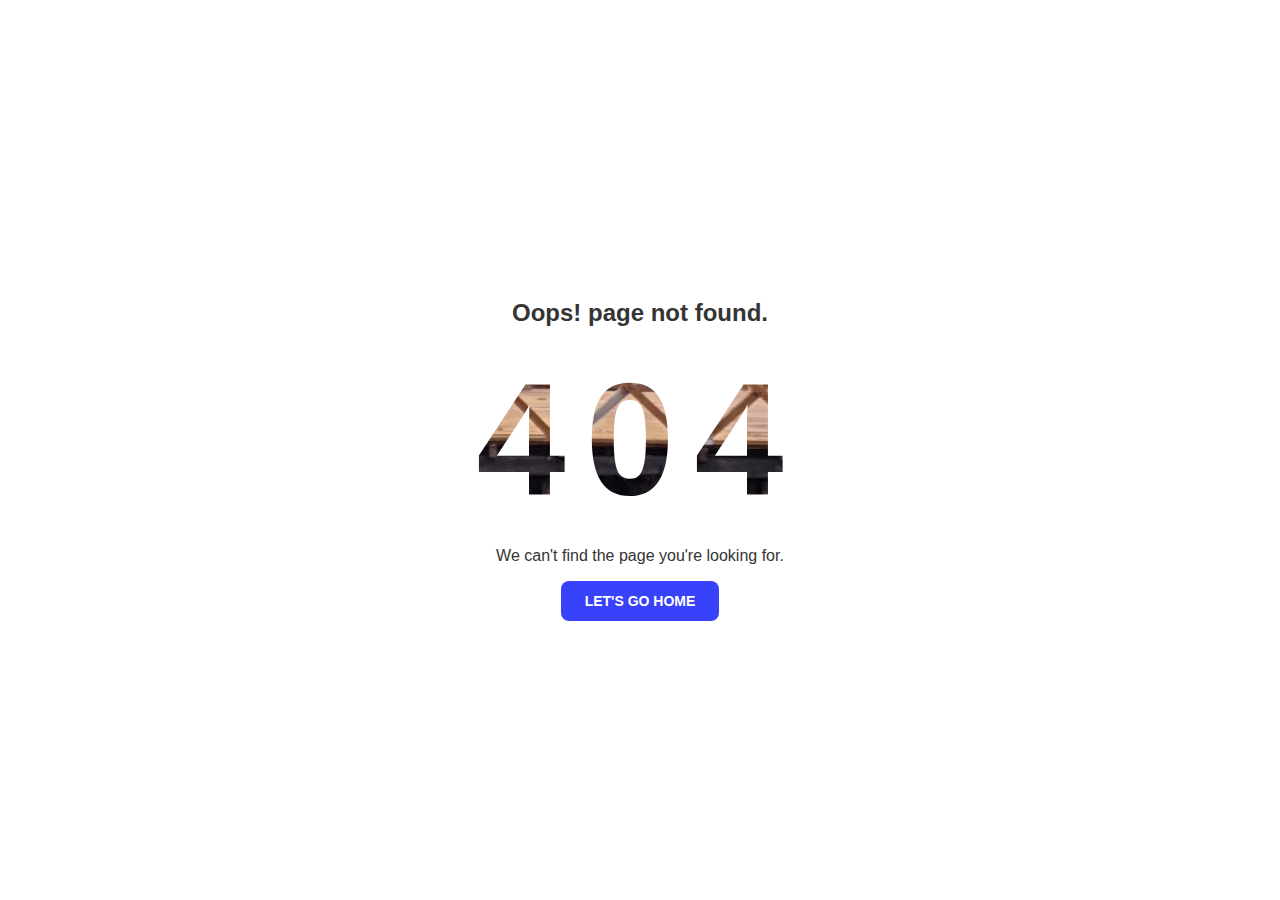
==== 404page.html @ da9c40e6 "added 404 error page" ====
<!DOCTYPE html>
<html lang="en">
<head>
    <meta charset="UTF-8">
    <meta name="viewport" content="width=device-width, initial-scale=1.0">
    <title>404 Error | Pratap's Portfolio</title>
    <meta name="author" content="Pratap Parui | Mr Parui Web Portfolio">
    <!-- ! change it while in devlopment -->
    <meta name="description" content="This is a Portfolio for Pratap Parui">
    <meta name="keywords" content="frontend developer, frontend designer, frontend engineer, Graphic designer,ui designer, ux designer, ui ux designer, blogger, blogging,freelancing, technical writter, content writter">


 <!-- Favicon -->
 <link rel="icon" href="resources/favicon.ico"/>

 <!------------------ External CSS ------------------>
 <link rel="stylesheet" href="css/error-404.css">
</head>
<body>
 <!--------------------------- 404 comming soon starts --------------------->
 <section class="page_404">
     <div class="container">
         <h2>Oops! page not found.</h2>
         <h1>404</h1>
         <p>We can't find the page you're looking for.</p>
         <a href="index.html">Let's Go Home</a>
     </div>
 </section>
 <!--------------------------- 404 comming soon ends --------------------->
</body>
</html>
---- css/error-404.css ----
/* ----------------------- Google Fonts -------------------- */
/* @import url('https://fonts.googleapis.com/css2?family=Poppins:wght@100;200;300;700;800;900&display=swap'); */

body
{
    margin: 0;
    padding: 0;
    font-family: 'Segoe UI', sans-serif;
    min-height: 100vh;
    text-align: center;
}

.container
{
    width: 100%;
    height: 100vh;
    display: flex;
    flex-direction: column;
    justify-content: center;
    align-items: center;
    color: #343434;
}

.container h1
{
    font-size: 5rem;
    margin: 0;
    font-weight: 900;
    letter-spacing: 20px;
    background: url(../resources/404nf2.jpg) center no-repeat;
    -webkit-text-fill-color: transparent;
    -webkit-background-clip: text;
}

.container a
{
    text-decoration: none;
    background: #3742fa;
    color: #fff;
    padding: 12px 24px;
    display: inline-block;
    border-radius: .5rem;
    font-size: 14px;
    font-weight: 600;
    text-transform: uppercase;
    transition: 0.4s;
}

.container a:hover
{
    background: #3741fae0;
}


/* ------------------ Media Query for laptop/desktop screen ------------------------- */
@media screen and (min-width: 1024px)
{
    .container h1
    {
        font-size: 10rem;
    }
}
/* ------------------ Media Query for laptop/desktop screen ------------------------- */
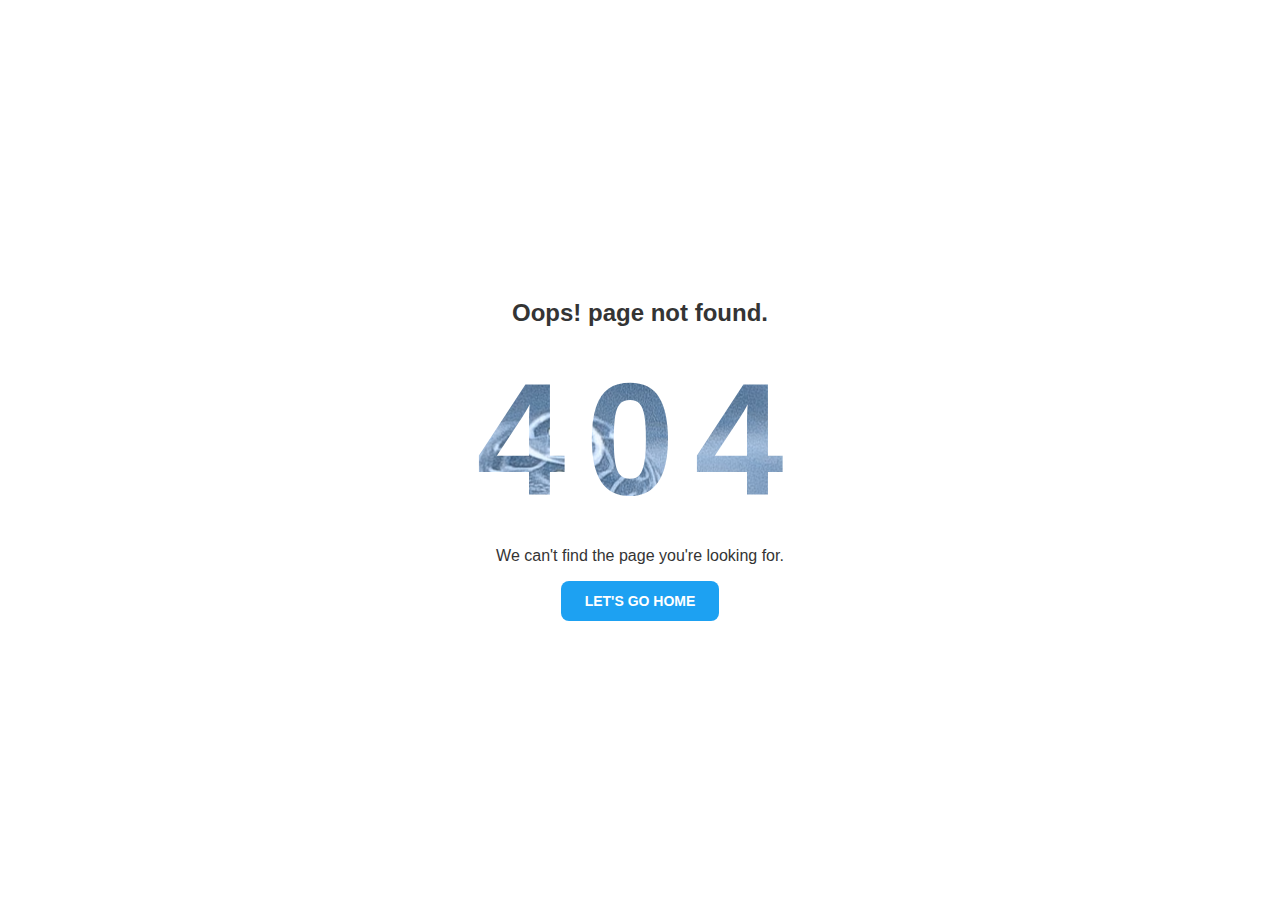
==== commit a5ed82f0: "updated in 404 page" ====
--- a/404page.html
+++ b/404page.html
@@ -26,6 +26,9 @@
          <a href="index.html">Let's Go Home</a>
      </div>
  </section>
+
+
+ 
  <!--------------------------- 404 comming soon ends --------------------->
 </body>
 </html>--- a/css/error-404.css
+++ b/css/error-404.css
@@ -27,7 +27,8 @@
     margin: 0;
     font-weight: 900;
     letter-spacing: 20px;
-    background: url(../resources/404nf2.jpg) center no-repeat;
+    background: url(../resources/lb_water.jpg) center no-repeat;
+   
     -webkit-text-fill-color: transparent;
     -webkit-background-clip: text;
 }
@@ -35,7 +36,7 @@
 .container a
 {
     text-decoration: none;
-    background: #3742fa;
+    background: #1da1f2;
     color: #fff;
     padding: 12px 24px;
     display: inline-block;
@@ -48,7 +49,7 @@
 
 .container a:hover
 {
-    background: #3741fae0;
+    background: #3742fa;
 }
 
 
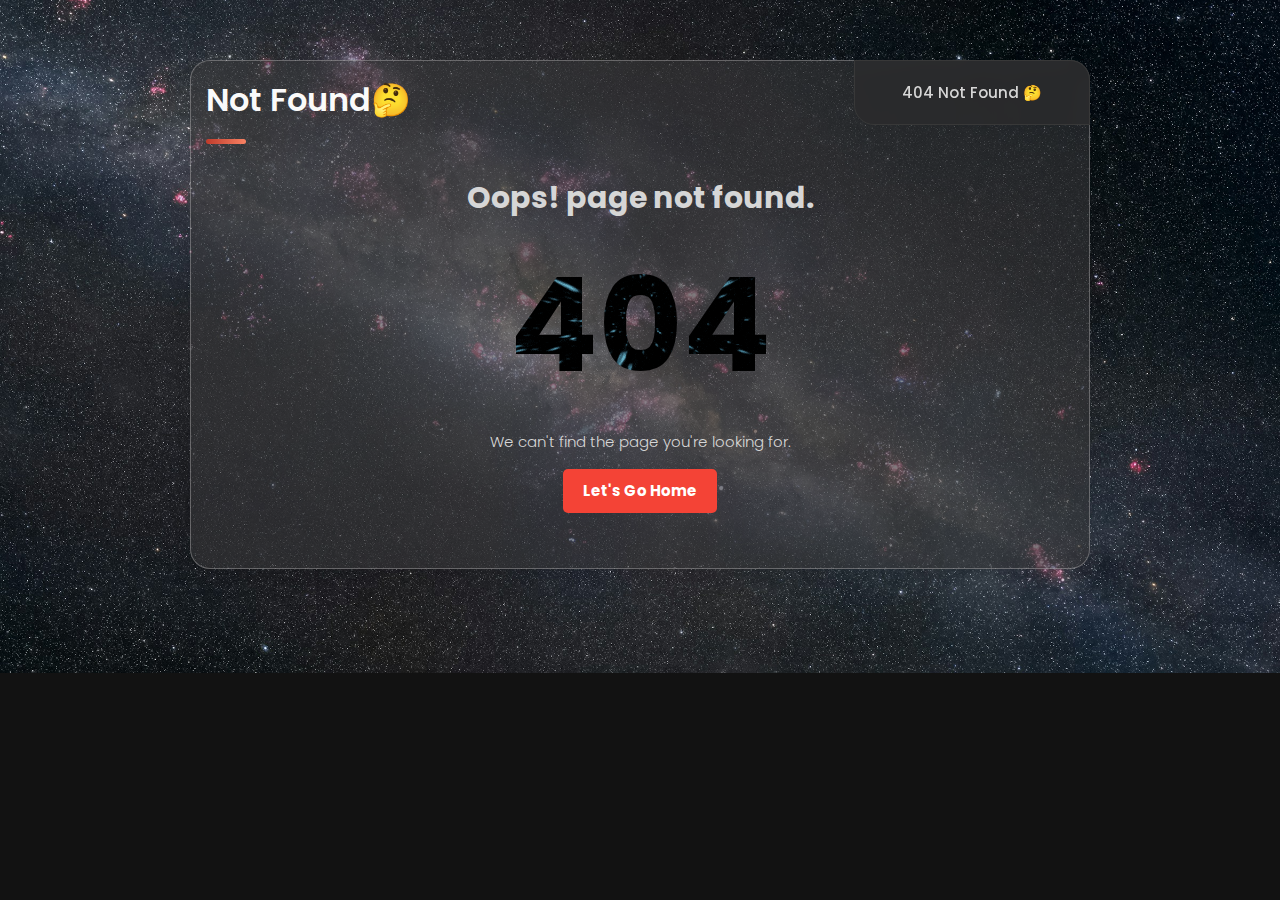
==== commit a2f20073: "major changes [update 3]" ====
--- a/404page.html
+++ b/404page.html
@@ -1,5 +1,6 @@
 <!DOCTYPE html>
 <html lang="en">
+
 <head>
     <meta charset="UTF-8">
     <meta name="viewport" content="width=device-width, initial-scale=1.0">
@@ -7,28 +8,61 @@
     <meta name="author" content="Pratap Parui | Mr Parui Web Portfolio">
     <!-- ! change it while in devlopment -->
     <meta name="description" content="This is a Portfolio for Pratap Parui">
-    <meta name="keywords" content="frontend developer, frontend designer, frontend engineer, Graphic designer,ui designer, ux designer, ui ux designer, blogger, blogging,freelancing, technical writter, content writter">
+    <meta name="keywords"
+        content="frontend developer, frontend designer, frontend engineer, Graphic designer,ui designer, ux designer, ui ux designer, blogger, blogging,freelancing, technical writter, content writter">
 
+    <!--favicon-->
+    <link id='favicon' rel="shortcut icon" href="resources/Favicon/favicon.ico" type="image/x-png">
+    <link rel="apple-touch-icon" sizes="180x180" href="resources/Favicon/apple-touch-icon.png">
+    <link rel="icon" type="image/png" sizes="16x16" href="resources/Favicon/favicon-16x16.png">
+    <link rel="icon" type="image/png" sizes="32x32" href="resources/Favicon/favicon-32x32.png">
+    <link rel="icon" type="image/png" sizes="192x192" href="resources/Favicon/android-chrome-192x192.png">
+    <link rel="icon" type="image/png" sizes="512x512" href="resources/Favicon/android-chrome-512x512.png">
 
- <!-- Favicon -->
- <link rel="icon" href="resources/favicon.ico"/>
+    <!--
+    - custom css link
+  -->
+    <link rel="stylesheet" href="./css/style.css">
+    <link rel="stylesheet" href="./css/404style.css">
 
- <!------------------ External CSS ------------------>
- <link rel="stylesheet" href="css/error-404.css">
+    <!--
+    - google font link
+  -->
+    <link rel="preconnect" href="https://fonts.googleapis.com">
+    <link rel="preconnect" href="https://fonts.gstatic.com" crossorigin>
+    <link href="https://fonts.googleapis.com/css2?family=Poppins:wght@300;400;500;600&display=swap" rel="stylesheet">
+
+    <script defer src="/js/dynamicTitle.js"></script>
+
 </head>
+
 <body>
- <!--------------------------- 404 comming soon starts --------------------->
- <section class="page_404">
-     <div class="container">
-         <h2>Oops! page not found.</h2>
-         <h1>404</h1>
-         <p>We can't find the page you're looking for.</p>
-         <a href="index.html">Let's Go Home</a>
-     </div>
- </section>
+    <main>
+        <!--- #main-content-->
+        <div class="main-content">
+            <!--- #NAVBAR-->
+            <nav class="navbar">
+                <ul class="navbar-list">
+                    <li class="navbar-item">
+                        <button class="navbar-link" data-nav-link>404 Not Found 🤔</button>
+                    </li>
+                </ul>
+            </nav>
+            <article class="err  active" data-page="err">
+                <header>
+                    <h2 class="h2 article-title">Not Found🤔</h2>
+                </header>
+                <section class="txt404">
+                    <section class="page_404">
+                        <h2>Oops! page not found.</h2>
+                        <h1>404</h1>
+                        <p>We can't find the page you're looking for.</p>
+                        <a class="btn" href="index.html">Let's Go Home</a>
+                    </section>
+                </section>
+            </article>
+        </div>
+    </main>
+</body>
 
-
- 
- <!--------------------------- 404 comming soon ends --------------------->
-</body>
 </html>--- a/css/style.css
+++ b/css/style.css
@@ -0,0 +1,1884 @@
+/*-----------------------------------*\
+  #style.css
+\*-----------------------------------*/
+
+
+/*-----------------------------------*\
+  #CUSTOM PROPERTY
+\*-----------------------------------*/
+
+:root {
+
+  /**
+   * colors
+   */
+
+  /* gradient */
+
+  --bg-gradient-onyx: linear-gradient(
+    to bottom right, 
+    hsl(240, 1%, 25%) 3%, 
+    hsl(0, 0%, 19%) 97%
+  );
+  --bg-gradient-jet: linear-gradient(
+    to bottom right, 
+    hsla(240, 1%, 18%, 0.251) 0%, 
+    hsla(240, 2%, 11%, 0) 100%
+  ), hsl(240, 2%, 13%);
+  --bg-gradient-yellow-1: linear-gradient(
+    to bottom right, 
+    /* hsl(49, 100%, 71%) 0%,  */
+    hsl(11, 61%, 50%) 0%, 
+    hsla(36, 100%, 69%, 0) 50%
+  );
+  --bg-gradient-yellow-2: linear-gradient(
+    135deg, 
+    hsla(45, 100%, 71%, 0.251) 0%, 
+    hsla(35, 100%, 68%, 0) 59.86%
+  ), hsl(240, 2%, 13%);
+  --border-gradient-onyx: linear-gradient(
+    to bottom right, 
+    hsl(0, 0%, 25%) 0%, 
+    hsla(0, 0%, 25%, 0) 50%
+  );
+  --text-gradient-yellow: linear-gradient(
+    to right, 
+    /* hsl(45, 100%, 72%) */
+    /* hsl(35, 100%, 68%) */
+    #C13B2B, 
+    #F88263
+  );
+
+  /* solid */
+
+  --jet: hsl(0, 0%, 22%);
+  --onyx: hsl(240, 1%, 17%);
+  --eerie-black-1: hsl(240, 2%, 13%);
+  --eerie-black-2: hsl(240, 2%, 12%);
+  --smoky-black: hsl(0, 0%, 7%);
+  --white-1: hsl(0, 0%, 100%);
+  --white-2: hsl(0, 0%, 98%);
+  /* --orange-yellow-crayola: hsl(45, 100%, 72%); */
+  --orange-yellow-crayola: #CD4F33;
+  --vegas-gold: hsl(19, 58%, 52%);
+  --light-gray: hsl(0, 0%, 84%);
+  --light-gray-70: hsla(0, 0%, 84%, 0.7);
+  --bittersweet-shimmer: hsl(0, 43%, 51%);
+  --techstack:#b14d36c7;
+  /**
+   * typography
+   */
+
+  /* font-family */
+  --ff-poppins: 'Poppins', sans-serif;
+
+  /* font-size */
+  --fs-1: 24px;
+  --fs-2: 18px;
+  --fs-3: 17px;
+  --fs-4: 16px;
+  --fs-5: 15px;
+  --fs-6: 14px;
+  --fs-7: 13px;
+  --fs-8: 11px;
+
+  /* font-weight */
+  --fw-200: 200;
+  --fw-300: 300;
+  --fw-400: 400;
+  --fw-500: 500;
+  --fw-600: 600;
+
+  /**
+   * shadow
+   */
+  
+  --shadow-1: -4px 8px 24px hsla(0, 0%, 0%, 0.25);
+  --shadow-2: 0 16px 30px hsla(0, 0%, 0%, 0.25);
+  --shadow-3: 0 16px 40px hsla(0, 0%, 0%, 0.25);
+  --shadow-4: 0 25px 50px hsla(0, 0%, 0%, 0.15);
+  --shadow-5: 0 24px 80px hsla(0, 0%, 0%, 0.25);
+
+  /**
+   * transition
+   */
+
+  --transition-1: 0.25s ease;
+  --transition-2: 0.5s ease-in-out;
+
+}
+
+
+
+
+
+/*-----------------------------------*\
+  #RESET
+\*-----------------------------------*/
+
+*, *::before, *::after {
+  margin: 0;
+  padding: 0;
+  box-sizing: border-box;
+}
+
+a { text-decoration: none; }
+
+li { list-style: none; }
+
+img, ion-icon, a, button, time, span { display: block; }
+
+button {
+  font: inherit;
+  background: none;
+  border: none;
+  text-align: left;
+  cursor: pointer;
+}
+
+input, textarea {
+  display: block;
+  width: 100%;
+  background: none;
+  font: inherit;
+}
+
+::selection {
+  background: var(--orange-yellow-crayola);
+  color: var(--smoky-black);
+}
+
+:focus { outline-color: var(--orange-yellow-crayola); }
+
+html { font-family: var(--ff-poppins); }
+
+body { background: var(--smoky-black); }
+
+
+
+
+
+/*-----------------------------------*\
+  #REUSED STYLE
+\*-----------------------------------*/
+
+.sidebar,
+article {
+  background: var(--eerie-black-2);
+  border: 1px solid var(--jet);
+  border-radius: 20px;
+  padding: 15px;
+  box-shadow: var(--shadow-1);
+  z-index: 1;
+}
+
+.separator {
+  width: 100%;
+  height: 1px;
+  background: var(--jet);
+  margin: 16px 0;
+}
+
+.icon-box {
+  position: relative;
+  background: var(--border-gradient-onyx);
+  width: 30px;
+  height: 30px;
+  border-radius: 8px;
+  display: flex;
+  justify-content: center;
+  align-items: center;
+  font-size: 16px;
+  color: var(--orange-yellow-crayola);
+  box-shadow: var(--shadow-1);
+  z-index: 1;
+}
+
+.icon-box::before {
+  content: "";
+  position: absolute;
+  inset: 1px;
+  background: var(--eerie-black-1);
+  border-radius: inherit;
+  z-index: -1;
+}
+
+.icon-box ion-icon { --ionicon-stroke-width: 35px; }
+
+article { display: none; }
+
+article.active {
+  display: block;
+  animation: fade 0.5s ease backwards;
+}
+
+@keyframes fade {
+  0% { opacity: 0; }
+  100% { opacity: 1; }
+}
+
+.h2,
+.h3,
+.h4,
+.h5 {
+  color: var(--white-2);
+  text-transform: capitalize;
+}
+
+.h2 { font-size: var(--fs-1); }
+
+.h3 { font-size: var(--fs-2); }
+
+.h4 { font-size: var(--fs-4); }
+
+.h5 {
+  font-size: var(--fs-7);
+  font-weight: var(--fw-500);
+}
+
+.article-title {
+  position: relative;
+  padding-bottom: 7px;
+}
+
+.article-title::after {
+  content: "";
+  position: absolute;
+  bottom: 0;
+  left: 0;
+  width: 30px;
+  height: 3px;
+  background: var(--text-gradient-yellow);
+  border-radius: 3px;
+}
+
+.has-scrollbar::-webkit-scrollbar {
+  width: 5px; /* for vertical scrollbar */
+  height: 5px; /* for horizontal scrollbar */
+}
+
+.has-scrollbar::-webkit-scrollbar-track {
+  background: var(--onyx);
+  border-radius: 5px;
+}
+
+.has-scrollbar::-webkit-scrollbar-thumb {
+  background: var(--orange-yellow-crayola);
+  border-radius: 5px;
+}
+
+.has-scrollbar::-webkit-scrollbar-button { width: 20px; }
+
+.content-card {
+  position: relative;
+  background: var(--border-gradient-onyx);
+  padding: 15px;
+  padding-top: 45px;
+  border-radius: 14px;
+  box-shadow: var(--shadow-2);
+  cursor: pointer;
+  z-index: 1;
+}
+
+.content-card::before {
+  content: "";
+  position: absolute;
+  inset: 1px;
+  background: var(--bg-gradient-jet);
+  border-radius: inherit;
+  z-index: -1;
+}
+
+
+
+
+
+/*-----------------------------------*\
+  #MAIN
+\*-----------------------------------*/
+
+main {
+  margin: 15px 12px;
+  margin-bottom: 75px;
+  min-width: 259px;
+}
+
+
+
+
+
+/*-----------------------------------*\
+  #SIDEBAR
+\*-----------------------------------*/
+
+.sidebar {
+  margin-bottom: 15px;
+  max-height: 112px;
+  overflow: hidden;
+  transition: var(--transition-2);
+}
+
+.sidebar.active { max-height: 405px; }
+
+.sidebar-info {
+  position: relative;
+  display: flex;
+  justify-content: flex-start;
+  align-items: center;
+  gap: 15px;
+}
+
+.avatar-box {
+  background: var(--bg-gradient-onyx);
+  border-radius: 20px;
+}
+
+.info-content .name {
+  color: var(--white-2);
+  font-size: var(--fs-3);
+  font-weight: var(--fw-500);
+  letter-spacing: -0.25px;
+  margin-bottom: 10px;
+}
+
+.info-content .title {
+  color: var(--white-1);
+  background: var(--onyx);
+  font-size: var(--fs-8);
+  font-weight: var(--fw-300);
+  width: max-content;
+  padding: 3px 12px;
+  border-radius: 8px;
+}
+
+.info_more-btn {
+  position: absolute;
+  top: -15px;
+  right: -15px;
+  border-radius: 0 15px;
+  font-size: 13px;
+  color: var(--orange-yellow-crayola);
+  background: var(--border-gradient-onyx);
+  padding: 10px;
+  box-shadow: var(--shadow-2);
+  transition: var(--transition-1);
+  z-index: 1;
+}
+
+.info_more-btn::before {
+  content: "";
+  position: absolute;
+  inset: 1px;
+  border-radius: inherit;
+  background: var(--bg-gradient-jet);
+  transition: var(--transition-1);
+  z-index: -1;
+}
+
+.info_more-btn:hover,
+.info_more-btn:focus { background: var(--bg-gradient-yellow-1); }
+
+.info_more-btn:hover::before,
+.info_more-btn:focus::before { background: var(--bg-gradient-yellow-2); }
+
+.info_more-btn span { display: none; }
+
+.sidebar-info_more {
+  opacity: 0;
+  visibility: hidden;
+  transition: var(--transition-2);
+}
+
+.sidebar.active .sidebar-info_more {
+  opacity: 1;
+  visibility: visible;
+}
+
+.contacts-list {
+  display: grid;
+  grid-template-columns: 1fr;
+  gap: 16px;
+}
+
+.contact-item {
+  min-width: 100%;
+  display: flex;
+  align-items: center;
+  gap: 16px;
+}
+
+.contact-info {
+  max-width: calc(100% - 46px);
+  width: calc(100% - 46px);
+}
+
+.contact-title {
+  color: var(--light-gray-70);
+  font-size: var(--fs-8);
+  text-transform: uppercase;
+  margin-bottom: 2px;
+}
+
+.contact-info :is(.contact-link, time, address) {
+  color: var(--white-2);
+  font-size: var(--fs-7);
+}
+
+.contact-info address { font-style: normal; }
+
+.social-list {
+  display: flex;
+  justify-content: flex-start;
+  align-items: center;
+  gap: 15px;
+  padding-bottom: 4px;
+  padding-left: 7px;
+}
+
+.social-item .social-link {
+  color: var(--light-gray-70);
+  font-size: 18px;
+}
+
+
+.social-item .social-link:hover { color: var(--light-gray); }
+
+
+
+
+
+/*-----------------------------------*\
+  #NAVBAR
+\*-----------------------------------*/
+
+.navbar {
+  position: fixed;
+  bottom: 0;
+  left: 0;
+  width: 100%;
+  background: hsla(240, 1%, 17%, 0.75);
+  backdrop-filter: blur(10px);
+  border: 1px solid var(--jet);
+  border-radius: 12px 12px 0 0;
+  box-shadow: var(--shadow-2);
+  z-index: 5;
+}
+
+.navbar-list {
+  display: flex;
+  flex-wrap: wrap;
+  justify-content: center;
+  align-items: center;
+  padding: 0 10px;
+}
+
+.navbar-link {
+  color: var(--light-gray);
+  font-size: var(--fs-8);
+  padding: 20px 7px;
+  transition: color var(--transition-1);
+}
+
+.navbar-link:hover,
+.navbar-link:focus { color: var(--light-gray-70); }
+
+.navbar-link.active { color: var(--orange-yellow-crayola); }
+
+
+
+
+
+/*-----------------------------------*\
+  #ABOUT
+\*-----------------------------------*/
+
+.about .article-title { margin-bottom: 15px; }
+
+.about-text {
+  color: var(--light-gray);
+  font-size: var(--fs-6);
+  font-weight: var(--fw-300);
+  line-height: 1.6;
+}
+
+.about-text p { margin-bottom: 15px; }
+
+
+
+/**
+ * #service 
+ */
+
+.service { margin-bottom: 35px; }
+
+.service-title { margin-bottom: 20px; }
+
+.service-list {
+  display: grid;
+  grid-template-columns: 1fr;
+  gap: 20px;
+}
+
+.service-item {
+  position: relative;
+  background: var(--border-gradient-onyx);
+  padding: 20px;
+  border-radius: 14px;
+  box-shadow: var(--shadow-2);
+  z-index: 1;
+}
+
+.service-item::before {
+  content: "";
+  position: absolute;
+  inset: 1px;
+  background: var(--bg-gradient-jet);
+  border-radius: inherit;
+  z-index: -1;
+}
+
+.service-icon-box { margin-bottom: 10px; }
+
+.service-icon-box img { margin: auto; }
+
+.service-content-box { text-align: center; }
+
+.service-item-title { margin-bottom: 7px; }
+
+.service-item-text {
+  color: var(--light-gray);
+  font-size: var(--fs-6);
+  font-weight: var(--fw-3);
+  line-height: 1.6;
+}
+
+
+/**
+ * #testimonials 
+ */
+
+.testimonials { margin-bottom: 30px; }
+
+.testimonials-title { margin-bottom: 20px; }
+
+.testimonials-list {
+  display: flex;
+  justify-content: flex-start;
+  align-items: flex-start;
+  gap: 15px;
+  margin: 0 -15px;
+  padding: 25px 15px;
+  padding-bottom: 35px;
+  overflow-x: auto;
+  scroll-behavior: smooth;
+  overscroll-behavior-inline: contain;
+  scroll-snap-type: inline mandatory;
+}
+
+.testimonials-item {
+  min-width: 100%;
+  scroll-snap-align: center;
+}
+
+.testimonials-avatar-box {
+  position: absolute;
+  top: 0;
+  left: 0;
+  transform: translate(15px, -25px);
+  background: var(--bg-gradient-onyx);
+  border-radius: 14px;
+  box-shadow: var(--shadow-1);
+}
+
+.testimonials-item-title { margin-bottom: 7px; }
+
+.testimonials-text {
+  color: var(--light-gray);
+  font-size: var(--fs-6);
+  font-weight: var(--fw-300);
+  line-height: 1.6;
+  display: -webkit-box;
+  line-clamp: 4;
+  -webkit-line-clamp: 4;
+  -webkit-box-orient: vertical;
+  overflow: hidden;
+}
+
+
+/**
+ * #testimonials-modal
+ */
+
+.modal-container {
+  position: fixed;
+  top: 0;
+  left: 0;
+  width: 100%;
+  height: 100%;
+  display: flex;
+  justify-content: center;
+  align-items: center;
+  overflow-y: auto;
+  overscroll-behavior: contain;
+  z-index: 20;
+  pointer-events: none;
+  visibility: hidden;
+}
+
+.modal-container::-webkit-scrollbar { display: none; }
+
+.modal-container.active {
+  pointer-events: all;
+  visibility: visible;
+}
+
+.overlay {
+  position: fixed;
+  top: 0;
+  left: 0;
+  width: 100%;
+  height: 100vh;
+  background: hsl(0, 0%, 5%);
+  opacity: 0;
+  visibility: hidden;
+  pointer-events: none;
+  z-index: 1;
+  transition: var(--transition-1);
+}
+
+.overlay.active {
+  opacity: 0.8;
+  visibility: visible;
+  pointer-events: all;
+}
+
+.testimonials-modal {
+  background: var(--eerie-black-2);
+  position: relative;
+  padding: 15px;
+  margin: 15px 12px;
+  border: 1px solid var(--jet);
+  border-radius: 14px;
+  box-shadow: var(--shadow-5);
+  transform: scale(1.2);
+  opacity: 0;
+  transition: var(--transition-1);
+  z-index: 2;
+}
+
+.modal-container.active .testimonials-modal {
+  transform: scale(1);
+  opacity: 1;
+}
+
+.modal-close-btn {
+  position: absolute;
+  top: 15px;
+  right: 15px;
+  background: var(--onyx);
+  border-radius: 8px;
+  width: 32px;
+  height: 32px;
+  display: flex;
+  justify-content: center;
+  align-items: center;
+  color: var(--white-2);
+  font-size: 18px;
+  opacity: 0.7;
+}
+
+.modal-close-btn:hover,
+.modal-close-btn:focus { opacity: 1; }
+
+.modal-close-btn ion-icon { --ionicon-stroke-width: 50px; }
+
+.modal-avatar-box {
+  background: var(--bg-gradient-onyx);
+  width: max-content;
+  border-radius: 14px;
+  margin-bottom: 15px;
+  box-shadow: var(--shadow-2);
+}
+
+.modal-img-wrapper > img { display: none; }
+
+.modal-title { margin-bottom: 4px; }
+
+.modal-content time {
+  font-size: var(--fs-6);
+  color: var(--light-gray-70);
+  font-weight: var(--fw-300);
+  margin-bottom: 10px;
+}
+
+.modal-content p {
+  color: var(--light-gray);
+  font-size: var(--fs-6);
+  font-weight: var(--fw-300);
+  line-height: 1.6;
+}
+
+
+/**
+ * #clients 
+ */
+
+.clients { margin-bottom: 15px; }
+
+.clients-list {
+  display: flex;
+  justify-content: flex-start;
+  align-items: flex-start;
+  gap: 15px;
+  margin: 0 -15px;
+  padding: 25px;
+  padding-bottom: 25px;
+  overflow-x: auto;
+  scroll-behavior: smooth;
+  overscroll-behavior-inline: contain;
+  scroll-snap-type: inline mandatory;
+  scroll-padding-inline: 25px;
+}
+
+.clients-item {
+  min-width: 50%;
+  scroll-snap-align: start;
+}
+
+.clients-item img {
+  width: 100%;
+  filter: grayscale(1);
+  transition: var(--transition-1);
+}
+
+.clients-item img:hover { filter: grayscale(0); }
+
+
+
+
+
+/*-----------------------------------*\
+  #RESUME
+\*-----------------------------------*/
+
+.article-title { margin-bottom: 30px; }
+
+
+/**
+ * education and experience 
+ */
+
+.timeline { margin-bottom: 30px; }
+
+.timeline .title-wrapper {
+  display: flex;
+  align-items: center;
+  gap: 15px;
+  margin-bottom: 25px;
+}
+
+.timeline-list {
+  font-size: var(--fs-6);
+  margin-left: 45px;
+}
+
+.timeline-item { position: relative; }
+
+.timeline-item:not(:last-child) { margin-bottom: 20px; }
+
+.timeline-item-title {
+  font-size: var(--fs-6);
+  line-height: 1.3;
+  margin-bottom: 7px;
+}
+
+.timeline-list span {
+  color: var(--vegas-gold);
+  font-weight: var(--fw-400);
+  line-height: 1.6;
+}
+
+.timeline-item:not(:last-child)::before {
+  content: "";
+  position: absolute;
+  top: -25px;
+  left: -30px;
+  width: 1px;
+  height: calc(100% + 50px);
+  background: var(--jet);
+}
+
+.timeline-item::after {
+  content: "";
+  position: absolute;
+  top: 5px;
+  left: -33px;
+  height: 6px;
+  width: 6px;
+  background: var(--text-gradient-yellow);
+  border-radius: 50%;
+  box-shadow: 0 0 0 4px var(--jet);
+}
+
+.timeline-text {
+  color: var(--light-gray);
+  font-weight: var(--fw-300);
+  line-height: 1.6;
+}
+
+.ts {
+  color: var(--techstack); 
+  font-size: var(--fs-8);
+  font-weight: var(--fw-200);
+}
+
+/**
+ * skills 
+ */
+
+.skills-title { margin-bottom: 20px; }
+
+.skills-list { padding: 20px; }
+
+
+.skills-item:not(:last-child) { margin-bottom: 15px; }
+
+.skill .title-wrapper {
+  display: flex;
+  align-items: center;
+  gap: 5px;
+  margin-bottom: 8px;
+}
+
+.skill .title-wrapper data {
+  color: var(--light-gray);
+  font-size: var(--fs-7);
+  font-weight: var(--fw-300);
+}
+
+.skill-progress-bg {
+  background: var(--jet);
+  width: 100%;
+  height: 8px;
+  border-radius: 10px;
+}
+
+.skill-progress-fill {
+  background: var(--text-gradient-yellow);
+  height: 100%;
+  border-radius: inherit;
+}
+
+
+
+
+
+/*-----------------------------------*\
+  #PORTFOLIO
+\*-----------------------------------*/
+
+.filter-list { display: none; }
+
+.filter-select-box {
+  position: relative;
+  margin-bottom: 25px;
+}
+
+.filter-select {
+  background: var(--eerie-black-2);
+  color: var(--light-gray);
+  display: flex;
+  justify-content: space-between;
+  align-items: center;
+  width: 100%;
+  padding: 12px 16px;
+  border: 1px solid var(--jet);
+  border-radius: 14px;
+  font-size: var(--fs-6);
+  font-weight: var(--fw-300);
+}
+
+.filter-select.active .select-icon { transform: rotate(0.5turn); }
+
+.select-list {
+  background: var(--eerie-black-2);
+  position: absolute;
+  top: calc(100% + 6px);
+  width: 100%;
+  padding: 6px;
+  border: 1px solid var(--jet);
+  border-radius: 14px;
+  z-index: 2;
+  opacity: 0;
+  visibility: hidden;
+  pointer-events: none;
+  transition: 0.15s ease-in-out;
+}
+
+.filter-select.active + .select-list {
+  opacity: 1;
+  visibility: visible;
+  pointer-events: all;
+}
+
+.select-item button {
+  background: var(--eerie-black-2);
+  color: var(--light-gray);
+  font-size: var(--fs-6);
+  font-weight: var(--fw-300);
+  text-transform: capitalize;
+  width: 100%;
+  padding: 8px 10px;
+  border-radius: 8px;
+}
+
+.select-item button:hover { --eerie-black-2: hsl(240, 2%, 20%); }
+
+.project-list {
+  display: grid;
+  grid-template-columns: 1fr;
+  gap: 30px;
+  margin-bottom: 10px;
+}
+
+.project-item { display: none; }
+
+.project-item.active {
+  display: block;
+  animation: scaleUp 0.25s ease forwards;
+}
+
+@keyframes scaleUp {
+  0% { transform: scale(0.5); }
+  100% { transform: scale(1); }
+}
+
+.project-item > a { width: 100%; }
+
+.project-img {
+  position: relative;
+  width: 100%;
+  height: 200px;
+  border-radius: 16px;
+  overflow: hidden;
+  margin-bottom: 15px;
+}
+
+.project-img::before {
+  content: "";
+  position: absolute;
+  top: 0;
+  left: 0;
+  width: 100%;
+  height: 100%;
+  background: transparent;
+  z-index: 1;
+  transition: var(--transition-1);
+}
+
+.project-item > a:hover .project-img::before { background: hsla(0, 0%, 0%, 0.5); }
+
+.project-item-icon-box {
+  --scale: 0.8;
+
+  background: var(--jet);
+  color: var(--orange-yellow-crayola);
+  position: absolute;
+  top: 50%;
+  left: 50%;
+  transform: translate(-50%, -50%) scale(var(--scale));
+  font-size: 20px;
+  padding: 18px;
+  border-radius: 12px;
+  opacity: 0;
+  z-index: 1;
+  transition: var(--transition-1);
+}
+
+.project-item > a:hover .project-item-icon-box {
+  --scale: 1;
+  opacity: 1;
+}
+
+.project-item-icon-box ion-icon { --ionicon-stroke-width: 50px; }
+
+.project-img img {
+  width: 100%;
+  height: 100%;
+  object-fit: cover;
+  transition: var(--transition-1);
+}
+
+.project-item > a:hover img { transform: scale(1.1); }
+
+.project-title,
+.project-category { margin-left: 10px; }
+
+.project-title {
+  color: var(--white-2);
+  font-size: var(--fs-5);
+  font-weight: var(--fw-400);
+  text-transform: capitalize;
+  line-height: 1.3;
+}
+
+.project-category {
+  color: var(--light-gray-70);
+  font-size: var(--fs-6);
+  font-weight: var(--fw-300);
+}
+
+
+
+
+
+/*-----------------------------------*\
+  #BLOG
+\*-----------------------------------*/
+
+.blog-posts { margin-bottom: 10px; }
+
+.blog-posts-list {
+  display: grid;
+  grid-template-columns: 1fr;
+  gap: 20px;
+}
+
+.blog-post-item > a {
+  position: relative;
+  background: var(--border-gradient-onyx);
+  height: 100%;
+  box-shadow: var(--shadow-4);
+  border-radius: 16px;
+  z-index: 1;
+}
+
+.blog-post-item > a::before {
+  content: "";
+  position: absolute;
+  inset: 1px;
+  border-radius: inherit;
+  background: var(--eerie-black-1);
+  z-index: -1;
+}
+
+.blog-banner-box {
+  width: 100%;
+  height: 200px;
+  border-radius: 12px;
+  overflow: hidden;
+}
+
+.blog-banner-box img {
+  width: 100%;
+  height: 100%;
+  object-fit: cover;
+  transition: var(--transition-1);
+}
+
+.blog-post-item > a:hover .blog-banner-box img { transform: scale(1.1); }
+
+.blog-content { padding: 15px; }
+
+.blog-meta {
+  display: flex;
+  justify-content: flex-start;
+  align-items: center;
+  gap: 7px;
+  margin-bottom: 10px;
+}
+
+.blog-meta :is(.blog-category, time) {
+  color: var(--light-gray-70);
+  font-size: var(--fs-6);
+  font-weight: var(--fw-300);
+}
+
+.blog-meta .dot {
+  background: var(--light-gray-70);
+  width: 4px;
+  height: 4px;
+  border-radius: 4px;
+}
+
+.blog-item-title {
+  margin-bottom: 10px;
+  line-height: 1.3;
+  transition: var(--transition-1);
+}
+
+.blog-post-item > a:hover .blog-item-title { color: var(--orange-yellow-crayola); }
+
+.blog-text {
+  color: var(--light-gray);
+  font-size: var(--fs-6);
+  font-weight: var(--fw-300);
+  line-height: 1.6;
+}
+
+
+
+
+
+/*-----------------------------------*\
+  #CONTACT
+\*-----------------------------------*/
+
+.mapbox {
+  position: relative;
+  height: 250px;
+  width: 100%;
+  border-radius: 16px;
+  margin-bottom: 30px;
+  border: 1px solid var(--jet);
+  overflow: hidden;
+}
+
+.mapbox figure { height: 100%; }
+
+.mapbox iframe {
+  width: 100%;
+  height: 100%;
+  border: none;
+  filter: grayscale(1) invert(1);
+}
+
+.contact-form { margin-bottom: 10px; }
+
+.form-title { margin-bottom: 20px; }
+
+.input-wrapper {
+  display: grid;
+  grid-template-columns: 1fr;
+  gap: 25px;
+  margin-bottom: 25px;
+}
+
+.form-input {
+  color: var(--white-2);
+  font-size: var(--fs-6);
+  font-weight: var(--fw-400);
+  padding: 13px 20px;
+  border: 1px solid var(--jet);
+  border-radius: 14px;
+  outline: none;
+}
+
+.form-input::placeholder { font-weight: var(--fw-500); }
+
+.form-input:focus { border-color: var(--orange-yellow-crayola); }
+
+textarea.form-input {
+  min-height: 100px;
+  height: 120px;
+  max-height: 200px;
+  resize: vertical;
+  margin-bottom: 25px;
+}
+
+textarea.form-input::-webkit-resizer { display: none; }
+
+.form-input:focus:invalid { border-color: var(--bittersweet-shimmer); }
+
+.form-btn {
+  position: relative;
+  width: 100%;
+  background: var(--border-gradient-onyx);
+  color: var(--orange-yellow-crayola);
+  display: flex;
+  justify-content: center;
+  align-items: center;
+  gap: 10px;
+  padding: 13px 20px;
+  border-radius: 14px;
+  font-size: var(--fs-6);
+  text-transform: capitalize;
+  box-shadow: var(--shadow-3);
+  z-index: 1;
+  transition: var(--transition-1);
+}
+
+.form-btn::before {
+  content: "";
+  position: absolute;
+  inset: 1px;
+  background: var(--bg-gradient-jet);
+  border-radius: inherit;
+  z-index: -1;
+  transition: var(--transition-1);
+}
+
+.form-btn ion-icon { font-size: 16px; }
+
+.form-btn:hover { background: var(--bg-gradient-yellow-1); }
+
+.form-btn:hover::before { background: var(--bg-gradient-yellow-2); }
+
+.form-btn:disabled {
+  opacity: 0.7;
+  cursor: not-allowed;
+}
+
+.form-btn:disabled:hover { background: var(--border-gradient-onyx); }
+
+.form-btn:disabled:hover::before { background: var(--bg-gradient-jet); }
+
+
+
+
+
+/*-----------------------------------*\
+  #RESPONSIVE
+\*-----------------------------------*/
+
+/**
+ * responsive larger than 450px screen
+ */
+
+@media (min-width: 450px) {
+
+  /**
+   * client
+   */
+
+  .clients-item { min-width: calc(33.33% - 10px); }
+
+
+
+  /**
+   * #PORTFOLIO, BLOG 
+   */
+
+  .project-img,
+  .blog-banner-box { height: auto; }
+
+}
+
+
+
+
+
+/**
+ * responsive larger than 580px screen
+ */
+
+@media (min-width: 580px) {
+
+  /**
+   * CUSTOM PROPERTY
+   */
+
+  :root {
+
+    /**
+     * typography
+     */
+
+    --fs-1: 32px;
+    --fs-2: 24px;
+    --fs-3: 26px;
+    --fs-4: 18px;
+    --fs-6: 15px;
+    --fs-7: 15px;
+    --fs-8: 12px;
+
+  }
+
+
+
+  /**
+   * #REUSED STYLE
+   */
+
+  .sidebar, article {
+    width: 520px;
+    margin-inline: auto;
+    padding: 30px;
+  }
+
+  .article-title {
+    font-weight: var(--fw-600);
+    padding-bottom: 15px;
+  }
+
+  .article-title::after {
+    width: 40px;
+    height: 5px;
+  }
+
+  .icon-box {
+    width: 48px;
+    height: 48px;
+    border-radius: 12px;
+    font-size: 18px;
+  }
+
+
+
+  /**
+   * #MAIN
+   */
+
+  main {
+    margin-top: 60px;
+    margin-bottom: 100px;
+  }
+
+
+
+  /**
+   * #SIDEBAR
+   */
+
+  .sidebar {
+    max-height: 180px;
+    margin-bottom: 30px;
+  }
+
+  .sidebar.active { max-height: 584px; }
+
+  .sidebar-info { gap: 25px; }
+
+  .avatar-box { border-radius: 30px; }
+
+  .avatar-box img { width: 120px; }
+
+  .info-content .name { margin-bottom: 15px; }
+
+  .info-content .title { padding: 5px 18px; }
+
+  .info_more-btn {
+    top: -30px;
+    right: -30px;
+    padding: 10px 15px;
+  }
+
+  .info_more-btn span {
+    display: block;
+    font-size: var(--fs-8);
+  }
+
+  .info_more-btn ion-icon { display: none; }
+
+  .separator { margin: 32px 0; }
+
+  .contacts-list { gap: 20px; }
+
+  .contact-info {
+    max-width: calc(100% - 64px);
+    width: calc(100% - 64px);
+  }
+
+
+
+  /**
+   * #NAVBAR
+   */
+
+  .navbar { border-radius: 20px 20px 0 0; }
+
+  .navbar-list { gap: 20px; }
+
+  .navbar-link { --fs-8: 14px; }
+
+
+
+  /**
+   * #ABOUT
+   */
+
+  .about .article-title { margin-bottom: 20px; }
+
+  .about-text { margin-bottom: 40px; }
+
+  /* service */
+
+  .service-item {
+    display: flex;
+    justify-content: flex-start;
+    align-items: flex-start;
+    gap: 18px;
+    padding: 30px;
+  }
+
+  .service-icon-box {
+    margin-bottom: 0;
+    margin-top: 5px;
+  }
+
+  .service-content-box { text-align: left; }
+
+  /* testimonials */
+
+  .testimonials-title { margin-bottom: 25px; }
+
+  .testimonials-list {
+    gap: 30px;
+    margin: 0 -30px;
+    padding: 30px;
+    padding-bottom: 35px;
+  }
+
+  .content-card {
+    padding: 30px;
+    padding-top: 25px;
+  }
+
+  .testimonials-avatar-box {
+    transform: translate(30px, -30px);
+    border-radius: 20px;
+  }
+
+  .testimonials-avatar-box img { width: 80px; }
+
+  .testimonials-item-title {
+    margin-bottom: 10px;
+    margin-left: 95px;
+  }
+
+  .testimonials-text {
+    line-clamp: 2;
+    -webkit-line-clamp: 2;
+  }
+
+  /* testimonials modal */
+
+  .modal-container { padding: 20px; }
+
+  .testimonials-modal {
+    display: flex;
+    justify-content: flex-start;
+    align-items: stretch;
+    gap: 25px;
+    padding: 30px;
+    border-radius: 20px;
+  }
+
+  .modal-img-wrapper {
+    display: flex;
+    flex-direction: column;
+    align-items: center;
+  }
+
+  .modal-avatar-box {
+    border-radius: 18px;
+    margin-bottom: 0;
+  }
+
+  .modal-avatar-box img { width: 65px; }
+
+  .modal-img-wrapper > img {
+    display: block;
+    flex-grow: 1;
+    width: 35px;
+  }
+
+  /* clients */
+
+  .clients-list {
+    gap: 50px;
+    margin: 0 -30px;
+    padding: 45px;
+    scroll-padding-inline: 45px;
+  }
+
+  .clients-item { min-width: calc(33.33% - 35px); }
+
+
+
+  /**
+   * #RESUME
+   */
+
+  .timeline-list { margin-left: 65px; }
+
+  .timeline-item:not(:last-child)::before { left: -40px; }
+
+  .timeline-item::after {
+    height: 8px;
+    width: 8px;
+    left: -43px;
+  }
+
+  .skills-item:not(:last-child) { margin-bottom: 25px; }
+
+
+
+  /**
+   * #PORTFOLIO, BLOG
+   */
+
+  .project-img, .blog-banner-box { border-radius: 16px; }
+
+  .blog-posts-list { gap: 30px; }
+
+  .blog-content { padding: 25px; }
+
+
+
+  /**
+   * #CONTACT
+   */
+
+  .mapbox {
+    height: 380px;
+    border-radius: 18px;
+  }
+
+  .input-wrapper {
+    gap: 30px;
+    margin-bottom: 30px;
+  }
+
+  .form-input { padding: 15px 20px; }
+
+  textarea.form-input { margin-bottom: 30px; }
+
+  .form-btn {
+    --fs-6: 16px;
+    padding: 16px 20px;
+  }
+
+  .form-btn ion-icon { font-size: 18px; }
+
+}
+
+
+
+
+
+/**
+ * responsive larger than 768px screen
+ */
+
+@media (min-width: 768px) {
+
+  /**
+   * REUSED STYLE
+   */
+
+  .sidebar, article { width: 700px; }
+
+  .has-scrollbar::-webkit-scrollbar-button { width: 100px; }
+
+
+
+  /**
+   * SIDEBAR
+   */
+
+  .contacts-list {
+    grid-template-columns: 1fr 1fr;
+    gap: 30px 15px;
+  }
+
+
+
+  /**
+   * NAVBAR
+   */
+
+  .navbar-link { --fs-8: 15px; }
+
+
+
+  /**
+   * ABOUT
+   */
+
+  /* testimonials modal */
+
+  .testimonials-modal {
+    gap: 35px;
+    max-width: 680px;
+  }
+
+  .modal-avatar-box img { width: 80px; }
+
+
+
+  /**
+   * PORTFOLIO
+   */
+
+  .article-title { padding-bottom: 20px; }
+
+  .filter-select-box { display: none; }
+
+  .filter-list {
+    display: flex;
+    justify-content: flex-start;
+    align-items: center;
+    gap: 25px;
+    padding-left: 5px;
+    margin-bottom: 30px;
+  }
+
+  .filter-item button {
+    color: var(--light-gray);
+    font-size: var(--fs-5);
+    transition: var(--transition-1);
+  }
+
+  .filter-item button:hover { color: var(--light-gray-70); }
+
+  .filter-item button.active { color: var(--orange-yellow-crayola); }
+
+  /* portfolio and blog grid */
+
+  .project-list, .blog-posts-list { grid-template-columns: 1fr 1fr; }
+
+
+
+  /**
+   * CONTACT
+   */
+
+  .input-wrapper { grid-template-columns: 1fr 1fr; }
+
+  .form-btn {
+    width: max-content;
+    margin-left: auto;
+  }
+  
+}
+
+
+
+
+
+/**
+ * responsive larger than 1024px screen
+ */
+
+@media (min-width: 1024px) {
+
+  /**
+   * CUSTOM PROPERTY
+   */
+
+  :root {
+
+    /**
+    * shadow
+    */
+
+    --shadow-1: -4px 8px 24px hsla(0, 0%, 0%, 0.125);
+    --shadow-2: 0 16px 30px hsla(0, 0%, 0%, 0.125);
+    --shadow-3: 0 16px 40px hsla(0, 0%, 0%, 0.125);
+
+  }
+
+
+
+  /**
+   * REUSED STYLE
+   */
+
+  .sidebar, article {
+    width: 950px;
+    box-shadow: var(--shadow-5);
+  }
+
+
+
+  /**
+   * MAIN 
+   */
+
+  main { margin-bottom: 60px; }
+
+  .main-content {
+    position: relative;
+    width: max-content;
+    margin: auto;
+  }
+
+
+
+  /**
+   * NAVBAR
+   */
+
+  .navbar {
+    position: absolute;
+    bottom: auto;
+    top: 0;
+    left: auto;
+    right: 0;
+    width: max-content;
+    border-radius: 0 20px;
+    padding: 0 20px;
+    box-shadow: none;
+  }
+
+  .navbar-list {
+    gap: 30px;
+    padding: 0 20px;
+  }
+
+  .navbar-link { font-weight: var(--fw-500); }
+
+
+
+  /**
+   * ABOUT
+   */
+
+  /* service */
+
+  .service-list {
+    grid-template-columns: 1fr 1fr;
+    gap: 20px 25px;
+  }
+
+  /* testimonials */
+
+  .testimonials-item { min-width: calc(50% - 15px); }
+
+  /* clients */
+
+  .clients-item { min-width: calc(25% - 38px); }
+
+
+
+  /**
+   * PORTFOLIO
+   */
+
+  .project-list { grid-template-columns: repeat(3, 1fr); }
+
+
+
+  /**
+   * BLOG
+   */
+
+  .blog-banner-box { height: 230px; }
+
+}
+
+
+
+
+
+/**
+ * responsive larger than 1250px screen
+ */
+
+@media (min-width: 1250px) {
+
+  /**
+   * RESET
+   */
+
+  body::-webkit-scrollbar { width: 20px; }
+
+  body::-webkit-scrollbar-track { background: var(--smoky-black); }
+
+  body::-webkit-scrollbar-thumb {
+    border: 5px solid var(--smoky-black);
+    background: hsla(0, 0%, 100%, 0.1);
+    border-radius: 20px;
+    box-shadow: inset 1px 1px 0 hsla(0, 0%, 100%, 0.11),
+                inset -1px -1px 0 hsla(0, 0%, 100%, 0.11);
+  }
+
+  body::-webkit-scrollbar-thumb:hover { background: hsla(0, 0%, 100%, 0.15); }
+
+  body::-webkit-scrollbar-button { height: 60px; }
+
+
+
+  /**
+   * REUSED STYLE
+   */
+
+  .sidebar, article { width: auto; }
+
+  article { min-height: 100%; }
+
+
+
+  /**
+   * MAIN
+   */
+
+  main {
+    max-width: 1200px;
+    margin-inline: auto;
+    display: flex;
+    justify-content: center;
+    align-items: stretch;
+    gap: 25px;
+  }
+
+  .main-content {
+    min-width: 75%;
+    width: 75%;
+    margin: 0;
+  }
+
+
+
+  /**
+   * SIDEBAR
+   */
+
+  .sidebar {
+    position: sticky;
+    top: 60px;
+    max-height: max-content;
+    height: 100%;
+    margin-bottom: 0;
+    padding-top: 60px;
+    z-index: 1;
+  }
+
+  .sidebar-info { flex-direction: column; }
+
+  .avatar-box img { width: 150px; }
+
+  .info-content .name {
+    white-space: nowrap;
+    text-align: center;
+  }
+
+  .info-content .title { margin: auto; }
+
+  .info_more-btn { display: none; }
+
+  .sidebar-info_more {
+    opacity: 1;
+    visibility: visible;
+  }
+
+  .contacts-list { grid-template-columns: 1fr; }
+
+  .contact-info :is(.contact-link) {
+    white-space: nowrap;
+    overflow: hidden;
+    text-overflow: ellipsis;
+  }
+
+  .contact-info :is(.contact-link, time, address) {
+    --fs-7: 14px;
+    font-weight: var(--fw-300);
+  }
+
+  .separator:last-of-type {
+    margin: 15px 0;
+    opacity: 0;
+  }
+
+  .social-list { justify-content: center; }
+
+
+
+  /**
+	 * RESUME
+	 */
+
+  .timeline-text { max-width: 700px; }
+
+}--- a/css/404style.css
+++ b/css/404style.css
@@ -0,0 +1,61 @@
+body{
+    margin: 0;
+    padding: 0;
+    background-image: url('/resources/space.jpg');
+    background-repeat: no-repeat;
+    background-position: center;
+    background-size: cover; 
+}
+
+.page_404 {
+    text-align: center;
+  
+}
+
+.page_404 h1 {
+    font-size: 130px;
+    margin: 0;
+    font-weight: 900;
+    font-weight: bold;
+    background: url('/resources/space_loop.gif') center no-repeat;
+    -webkit-text-fill-color: transparent;
+    background-clip: text;
+}
+
+.page_404 h2 {
+    font-size: 30px;
+}
+
+.page_404 .btn {
+    display: inline-block;
+    padding: 10px 20px;
+    background-color: #f44336;
+    color: #fff;
+    text-decoration: none;
+    font-weight: bold;
+    border-radius: 5px;
+    transition: background-color 0.3s ease;
+}
+
+.page_404 .btn:hover {
+    background-color: #e53935;
+}
+
+
+.txt404 { margin-bottom: 40px; }
+.txt404 {
+    color: var(--light-gray);
+    font-size: var(--fs-6);
+    font-weight: var(--fw-300);
+    line-height: 1.6;
+}
+
+.txt404 p { margin-bottom: 15px; }
+
+article.err{
+    background: hsla(240, 1.8%, 22%, 0.56);
+    border: 1px solid hsla(0, 8%, 90.2%, 0.31);
+    border-radius: 20px;
+    padding: 15px;
+    box-shadow: var(--shadow-1);
+}